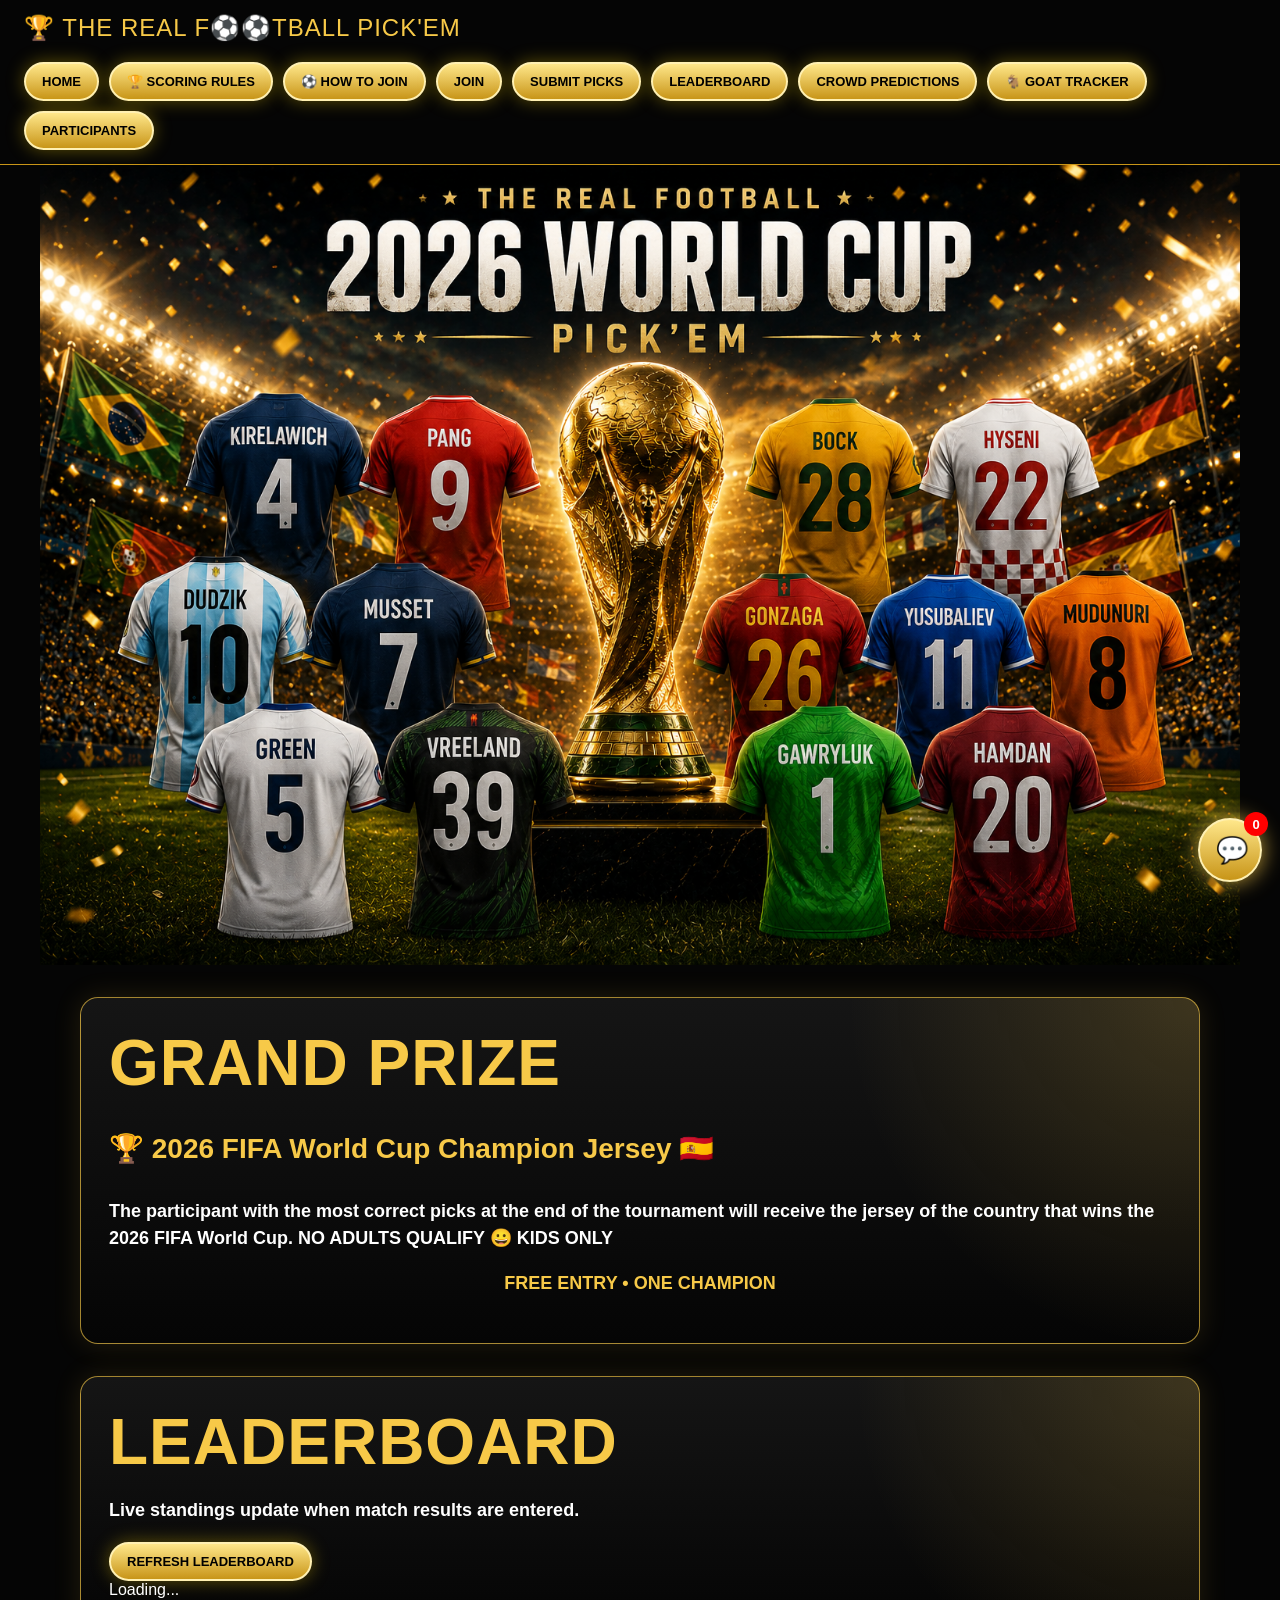
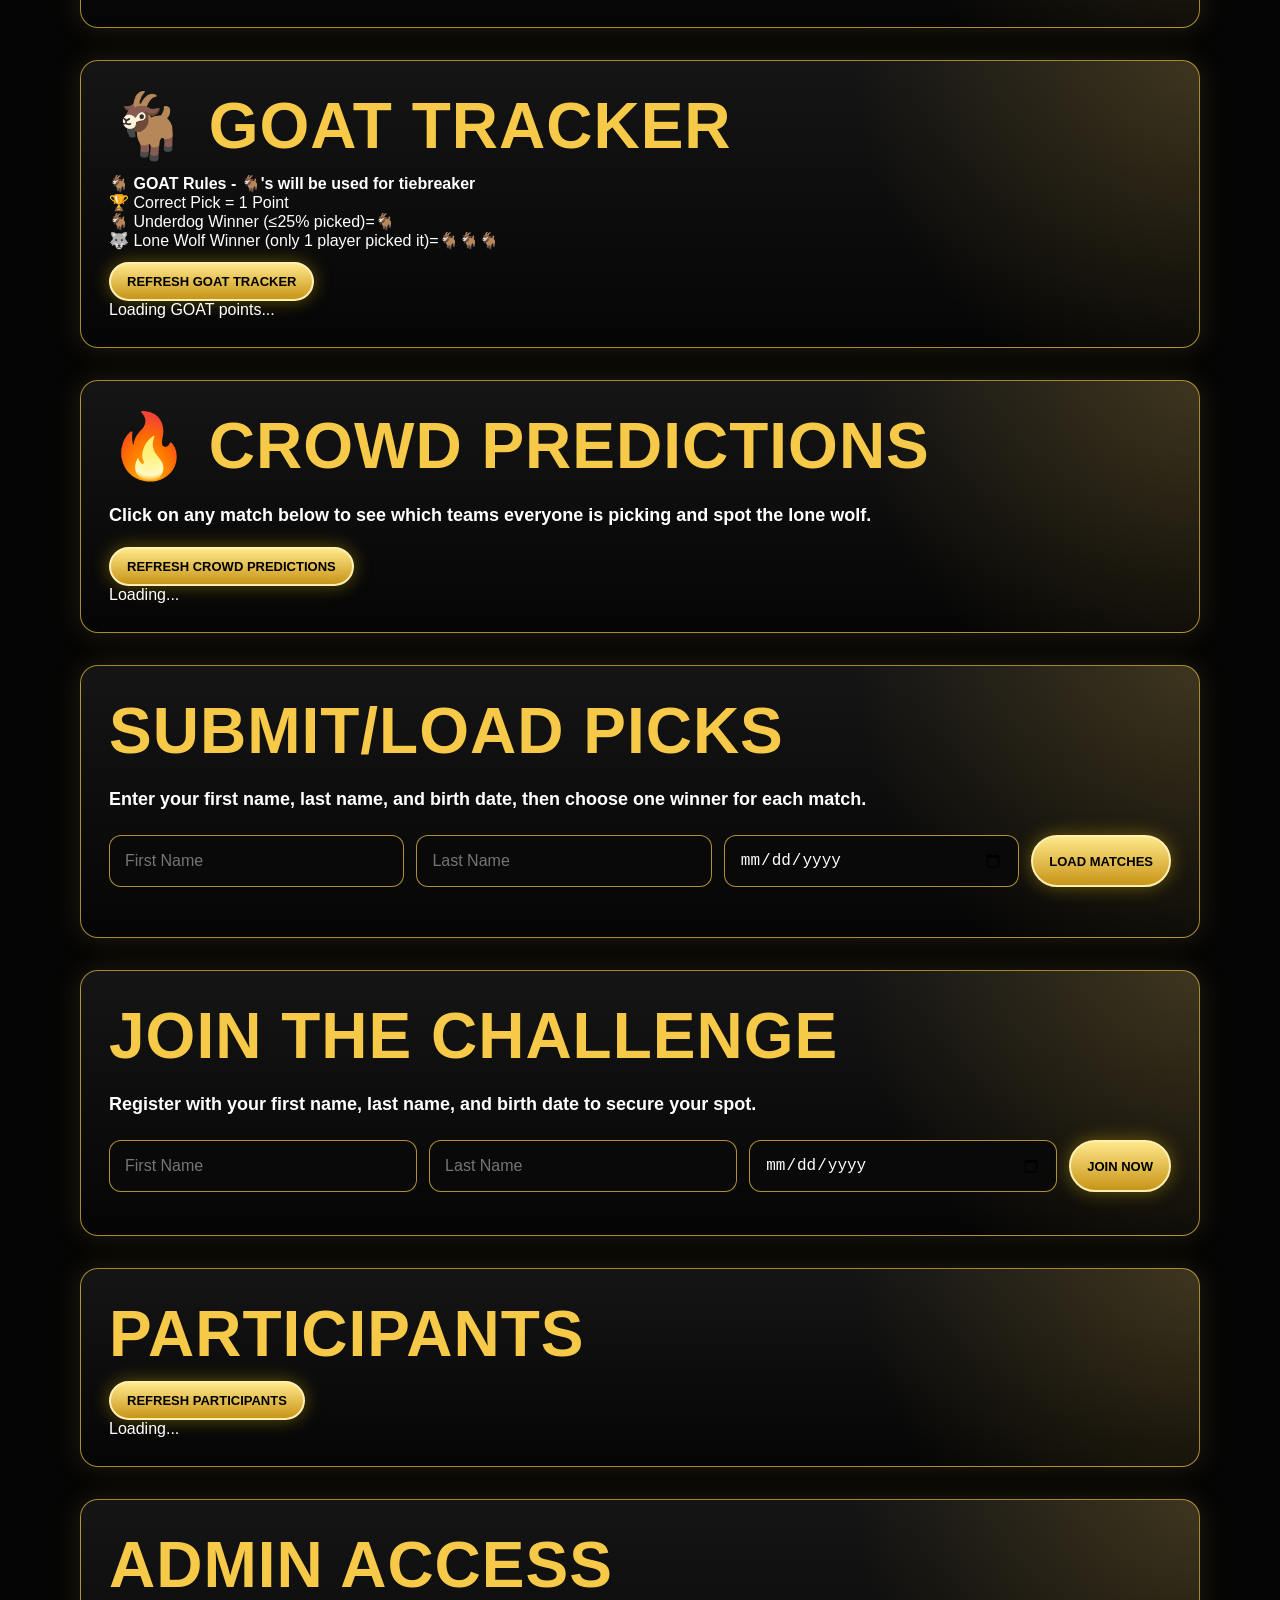
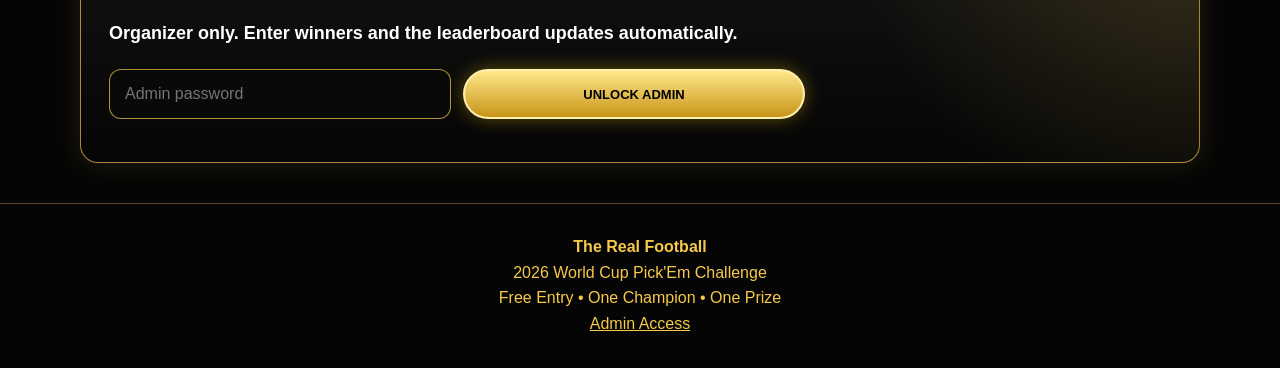
==== index.html @ 7704f869 "Update index.html" ====
<!DOCTYPE html>
<html lang="en">
<head>
  <meta charset="UTF-8" />
  <meta name="viewport" content="width=device-width, initial-scale=1.0" />
  <title>The Real Football | 2026 World Cup Pick'Em</title>
  <meta property="og:title" content="The Real Football | 2026 World Cup Pick'Em">
<meta property="og:description" content="Free to enter. Pick every match. Climb the leaderboard. Win a jersey of the World Cup champion.">
<meta property="og:image" content="https://therealfootball.live/social-preview.png">
<meta property="og:image:width" content="1200">
<meta property="og:image:height" content="630">
<meta property="og:url" content="https://therealfootball.live">
<meta property="og:type" content="website">
<meta name="twitter:card" content="summary_large_image">
  <meta name="twitter:image" content="https://therealfootball.live/social-preview.png">
<meta name="twitter:title" content="The Real Football | 2026 World Cup Pick'Em">
<meta name="twitter:description" content="Free to enter. Pick every match. Climb the leaderboard.">
  <link rel="stylesheet" href="style.css" />
</head>
<body>
  <nav class="top-nav">
    <div class="logo"> 🏆 THE REAL F⚽⚽TBALL PICK'EM</div>

    <button class="hamburger" id="hamburgerBtn" aria-label="Open menu" aria-expanded="false">
      <span></span><span></span><span></span>
    </button>

    <div class="nav-links" id="navLinks">
      <a href="#top">Home</a>
      <a href="rules.html" target="_blank">🏆 SCORING RULES</a>
      <a href="how-it-works.html" target="_blank">⚽ How to Join</a>
      <a href="#join">Join</a>
      <a href="#submit-picks">Submit Picks</a>
      <a href="#leaderboard">Leaderboard</a>
      <a href="#crowd-predictions">Crowd Predictions</a>
       <a href="#goat-tracker">🐐 GOAT Tracker</a>
      <a href="#participants">Participants</a>
     
      
    </div>
  </nav>

  <main>
    <section class="hero" id="top">
      <img src="hero.png" alt="The Real Football 2026 World Cup Pick'Em">
    </section>


    <section class="panel prize">
      <h1>Grand Prize</h1>
      <p class="prize-main">🏆  2026 FIFA World Cup Champion Jersey 🇪🇸</p>
      <p>The participant with the most correct picks at the end of the tournament will receive the jersey of the country that wins the 2026 FIFA World Cup. NO ADULTS QUALIFY 😀 KIDS ONLY</p>
      <p class="gold-line">FREE ENTRY • ONE CHAMPION</p>
    </section>

  <section class="panel" id="leaderboard">
      <h1>Leaderboard</h1>
      <p>Live standings update when match results are entered.</p>
      <button onclick="loadLeaderboard()">Refresh Leaderboard</button>
      <div id="leaderboardData"></div>
    </section>
<section class="panel" id="goat-tracker">
  <h1>🐐 GOAT Tracker</h1>
 <div style="margin-bottom:12px;">
  <strong>🐐 GOAT Rules - 🐐's will be used for tiebreaker</strong><br>
  🏆 Correct Pick = 1 Point<br>
  🐐 Underdog Winner (≤25% picked)=🐐<br>
  🐺 Lone Wolf Winner (only 1 player picked it)=🐐🐐🐐
</div>
  <button onclick="loadGoatTracker()">Refresh GOAT Tracker</button>
  <div id="goatTrackerData">GOAT points appear after match results are entered.</div>
</section>

<section class="panel" id="crowd-predictions">
  <h1>🔥 Crowd Predictions</h1>
  <p>Click on any match below to see which teams everyone is picking and spot the lone wolf.</p>
  <button onclick="loadCrowdPredictions()">Refresh Crowd Predictions</button>
  <div id="crowdPredictionsData"></div>
</section>

<section class="panel" id="submit-picks">
      <h1>Submit/Load Picks</h1>
      <p>Enter your first name, last name, and birth date, then choose one winner for each match.</p>
      <div class="lookup-grid">
        <input id="lookupFirstName" placeholder="First Name" required>
        <input id="lookupLastName" placeholder="Last Name" required>
        <input id="lookupBirthDate" type="date" required>
        <button onclick="loadPickForm()">Load Matches</button>
      </div>
      <div id="pickMessage"></div>
      <form id="pickForm"></form>
    </section>

    
    <section class="intro panel" id="join">
      <h1>Join The Challenge</h1>
      <p>Register with your first name, last name, and birth date to secure your spot.</p>
      <form id="joinForm">
        <input id="firstName" placeholder="First Name" required>
        <input id="lastName" placeholder="Last Name" required>
        <input id="birthDate" type="date" required>
        <button type="submit">Join Now</button>
      </form>
      <div id="formMessage"></div>
    </section>

    
  
<section class="panel" id="participants">
  <h1>Participants</h1>
  <button onclick="loadParticipants()">Refresh Participants</button>
  <div id="participantsData"></div>
</section>

    <section class="panel" id="admin">
      <h1>Admin Access</h1>
      <p>Organizer only. Enter winners and the leaderboard updates automatically.</p>
      <div class="lookup-grid">
        <input id="adminPassword" type="password" placeholder="Admin password">
        <button onclick="unlockAdmin()">Unlock Admin</button>
      </div>
      <div id="adminMessage"></div>
      <div id="adminArea" class="hidden">
        <button onclick="loadAdminResults()">Load Result Entry</button>
        <div id="adminResultsData"></div>
      </div>
    </section>

    <footer>
      <strong>The Real Football</strong><br>
      2026 World Cup Pick'Em Challenge<br>
      Free Entry • One Champion • One Prize<br>
      <a href="#admin">Admin Access</a>
    </footer>
  </main>

<script>
const hamburgerBtn = document.getElementById("hamburgerBtn");
const navLinks = document.getElementById("navLinks");

hamburgerBtn.addEventListener("click", () => {
  navLinks.classList.toggle("open");
  hamburgerBtn.classList.toggle("open");
  hamburgerBtn.setAttribute("aria-expanded", navLinks.classList.contains("open"));
});

document.querySelectorAll(".nav-links a").forEach(link => {
  link.addEventListener("click", () => {
    navLinks.classList.remove("open");
    hamburgerBtn.classList.remove("open");
    hamburgerBtn.setAttribute("aria-expanded", "false");
  });
});

const SUPABASE_URL = "https://tgnwncfrlloiqdwrscok.supabase.co";
const SUPABASE_KEY = "sb_publishable_iaJe2pMEkG4PvJKA1aoKtA_6DIq9zXy";
const ADMIN_PASSWORD = "ECNL2";
let currentParticipant = null;
let currentMatches = [];
let existingPickMap = {};

const flags = {
  "Mexico":"🇲🇽","South Africa":"🇿🇦","South Korea":"🇰🇷","Czechia":"🇨🇿","Canada":"🇨🇦",
  "Bosnia and Herzegovina":"🇧🇦","USA":"🇺🇸","Paraguay":"🇵🇾","Haiti":"🇭🇹","Scotland":"🏴󠁧󠁢󠁳󠁣󠁴󠁿",
  "Australia":"🇦🇺","Türkiye":"🇹🇷","Brazil":"🇧🇷","Morocco":"🇲🇦","Qatar":"🇶🇦","Switzerland":"🇨🇭",
  "Côte d'Ivoire":"🇨🇮","Ecuador":"🇪🇨","Germany":"🇩🇪","Curaçao":"🇨🇼","Netherlands":"🇳🇱",
  "Japan":"🇯🇵","Sweden":"🇸🇪","Tunisia":"🇹🇳","Saudi Arabia":"🇸🇦","Uruguay":"🇺🇾",
  "Spain":"🇪🇸","Cape Verde":"🇨🇻","Iran":"🇮🇷","New Zealand":"🇳🇿","Belgium":"🇧🇪","Egypt":"🇪🇬",
  "France":"🇫🇷","Senegal":"🇸🇳","Iraq":"🇮🇶","Norway":"🇳🇴","Argentina":"🇦🇷","Algeria":"🇩🇿",
  "Austria":"🇦🇹","Jordan":"🇯🇴","Ghana":"🇬🇭","Panama":"🇵🇦","England":"🏴󠁧󠁢󠁥󠁮󠁧󠁿","Croatia":"🇭🇷",
  "Portugal":"🇵🇹","Congo DR":"🇨🇩","Uzbekistan":"🇺🇿","Colombia":"🇨🇴","Draw":"🤝"
};

function normalizeName(str) {
  return String(str || "").trim();
}

function escapeHtml(str) {
  return String(str || "").replace(/[&<>"']/g, s => ({
    "&":"&amp;","<":"&lt;",">":"&gt;","\"":"&quot;","'":"&#039;"
  }[s]));
}

function teamLabel(team) {
  return escapeHtml(team);
}

async function supabaseFetch(path, options = {}) {
  return fetch(`${SUPABASE_URL}/rest/v1/${path}`, {
    ...options,
    headers: {
      "apikey": SUPABASE_KEY,
      "Authorization": `Bearer ${SUPABASE_KEY}`,
      "Content-Type": "application/json",
      "Prefer": "return=representation",
      ...(options.headers || {})
    }
  });
}

function isLocked(match) {
  if (match.locked) return true;
  if (!match.kickoff_time) return false;
  return new Date(match.kickoff_time) <= new Date();
}

function displayName(player) {
  return `${player.first_name || ""} ${player.last_name || ""}`.trim() || player.name || "Player";
}

document.getElementById("joinForm").addEventListener("submit", async function(e) {
  e.preventDefault();
  const message = document.getElementById("formMessage");
  message.textContent = "Submitting...";
  message.className = "";

  const firstName = normalizeName(document.getElementById("firstName").value);
  const lastName = normalizeName(document.getElementById("lastName").value);
  const birthDate = document.getElementById("birthDate").value;
const existingRes = await supabaseFetch(
  "participants?select=first_name,last_name,name"
);

const existing = await existingRes.json();

const duplicate = Array.isArray(existing) && existing.some(p => {
  const existingFirst = normalizeName(p.first_name || "");
  const existingLast = normalizeName(p.last_name || "");
  const existingFull = normalizeName(p.name || "");
  const newFull = normalizeName(`${firstName} ${lastName}`);

  return (
    existingFirst === firstName && existingLast === lastName
  ) || existingFull === newFull;
});

if (duplicate) {
  message.textContent = "⚠️ This participant is already registered. Use Submit Picks to load your matches.";
  message.className = "error";
  return;
}
  const payload = {
    first_name: firstName,
    last_name: lastName,
    birth_date: birthDate,
    name: `${firstName} ${lastName}`.trim()
  };

  try {
    const res = await supabaseFetch("participants", {
      method: "POST",
      body: JSON.stringify(payload)
    });
    if (!res.ok) throw new Error(await res.text());

    message.textContent = "🏆 Registered! Now go to Submit Picks.";
    message.className = "success";
    document.getElementById("lookupFirstName").value = firstName;
    document.getElementById("lookupLastName").value = lastName;
    document.getElementById("lookupBirthDate").value = birthDate;
    e.target.reset();
    loadParticipants();
    loadLeaderboard();
  } catch (err) {
    message.textContent = "⚠️ Registration failed. This player may already be registered.";
    message.className = "error";
    console.error(err);
  }
});

async function loadPickForm() {
  const msg = document.getElementById("pickMessage");
  const form = document.getElementById("pickForm");
  form.innerHTML = "";
  msg.textContent = "Loading matches...";
  msg.className = "";

  const firstName = normalizeName(document.getElementById("lookupFirstName").value);
  const lastName = normalizeName(document.getElementById("lookupLastName").value);
  const birthDate = document.getElementById("lookupBirthDate").value;

  if (!firstName || !lastName || !birthDate) {
    msg.textContent = "Enter first name, last name, and birth date first.";
    msg.className = "error";
    return;
  }

  const lookup = `participants?select=id,first_name,last_name,birth_date,name&first_name=ilike.${encodeURIComponent(firstName)}&last_name=ilike.${encodeURIComponent(lastName)}&birth_date=eq.${encodeURIComponent(birthDate)}`;
  const pRes = await supabaseFetch(lookup);
  const participants = await pRes.json();

  if (!Array.isArray(participants) || participants.length === 0) {
    msg.textContent = "No player found. Please register first.";
    msg.className = "error";
    return;
  }

  currentParticipant = participants[0];

  const mRes = await supabaseFetch("matches?select=*&match_number=gte.73&match_number=lte.88&order=match_number.asc");
  currentMatches = await mRes.json();

  const existingRes = await supabaseFetch(`picks?select=match_id,selected_team&participant_id=eq.${currentParticipant.id}`);
  const existing = await existingRes.json();
  existingPickMap = {};
  if (Array.isArray(existing)) existing.forEach(p => existingPickMap[p.match_id] = p.selected_team);

  msg.textContent = `Welcome, ${displayName(currentParticipant)}. Make or update your picks below.`;
  msg.className = "success";

  form.innerHTML = currentMatches.map(match => {
    const locked = isLocked(match);
    const saved = existingPickMap[match.id] || "";
    const kickoff = match.kickoff_time ? new Date(match.kickoff_time).toLocaleString() : "";

    function choice(team) {
      const checked = saved === team ? "checked" : "";
      const disabled = locked ? "disabled" : "";
      return `<label class="choice"><input type="radio" name="${match.id}" value="${escapeHtml(team)}" ${checked} ${disabled}><span>${teamLabel(team)}</span></label>`;
    }

    return `<div class="match-card ${locked ? "match-locked" : ""}">
      <div class="match-title">Match ${match.match_number} • ${escapeHtml(match.group_name || match.round)} <span class="${locked ? "locked" : "open"}">${locked ? "🔒 Locked" : "Open"}</span></div>
      <div class="kickoff">${kickoff}</div>
      <div class="teams">${teamLabel(match.team_a)} <b>vs</b> ${teamLabel(match.team_b)}</div>
      <div class="choices">${choice(match.team_a)}${match.allow_draw ? choice("Draw") : ""}${choice(match.team_b)}</div>
    </div>`;
  }).join("") + `<button type="submit" class="submit-picks-btn">Save My Picks</button>`;
}

document.getElementById("pickForm").addEventListener("submit", async function(e) {
  e.preventDefault();
  const msg = document.getElementById("pickMessage");
  if (!currentParticipant) return;

  const picks = [];
  for (const match of currentMatches) {
    if (isLocked(match)) continue;
    const selected = document.querySelector(`input[name="${match.id}"]:checked`);
    if (selected) picks.push({participant_id: currentParticipant.id, match_id: match.id, selected_team: selected.value});
  }

  if (picks.length === 0) {
    msg.textContent = "Choose at least one open match before saving.";
    msg.className = "error";
    return;
  }

  const res = await fetch(`${SUPABASE_URL}/rest/v1/picks?on_conflict=participant_id,match_id`, {
    method: "POST",
    headers: {
      "apikey": SUPABASE_KEY,
      "Authorization": `Bearer ${SUPABASE_KEY}`,
      "Content-Type": "application/json",
      "Prefer": "resolution=merge-duplicates,return=representation"
    },
    body: JSON.stringify(picks)
  });

  if (!res.ok) {
    msg.textContent = "⚠️ Picks could not be saved.";
    msg.className = "error";
    return;
  }

  msg.textContent = `✅ Saved ${picks.length} pick(s)!`;
  msg.className = "success";
  loadPublicPicks();
});
async function loadChat() {
  const el = document.getElementById("chatMessages");
if (!el) return;
  const res = await supabaseFetch(
    "chat_messages?select=*&order=created_at.desc&limit=50"
  );

  const data = await res.json();
const badge = document.getElementById("chatBadge");
if (badge) badge.textContent = data.length;
  el.innerHTML = data.reverse().map(msg => `
    <div style="padding:8px;border-bottom:1px solid #333;">
      <strong>${escapeHtml(msg.player_name)}</strong><br>
      ${escapeHtml(msg.message)}
    </div>
  `).join("");
}

async function sendChat() {
  const nameInput = document.getElementById("chatName");
  const messageInput = document.getElementById("chatMessage");

  const name = nameInput.value.trim();
  const message = messageInput.value.trim();

  if (!name || !message) {
    alert("Enter your name and message first.");
    return;
  }

  const res = await supabaseFetch("chat_messages", {
    method: "POST",
    body: JSON.stringify({
      player_name: name,
      message: message
    })
  });

  console.log("Chat response:", res);

  if (!res.ok) {
    const errorText = await res.text();
    alert("Chat message could not be sent.");
    console.error("Chat send error:", errorText);
    return;
  }

  messageInput.value = "";
  await loadChat();
}

async function loadParticipants() {
  const el = document.getElementById("participantsData");
  el.innerHTML = "Loading...";
  const res = await supabaseFetch("participants?select=id,first_name,last_name,birth_date,name,created_at&order=created_at.desc");
  const data = await res.json();
  if (!Array.isArray(data) || data.length === 0) {
    el.innerHTML = "<p>No participants yet.</p>";
    return;
  }
  el.innerHTML = `<table><tr><th>Name</th><th>Registered</th></tr>` +
    data.map(p => `<tr><td>${escapeHtml(displayName(p))}</td><td>${new Date(p.created_at).toLocaleDateString()}</td></tr>`).join("") +
    `</table>`;
}

async function loadLeaderboard() {
  const el = document.getElementById("leaderboardData");
  el.innerHTML = "Loading...";

  const [leaderRes, picksRes, resultsRes] = await Promise.all([
    supabaseFetch("leaderboard?select=*&order=correct_picks.desc"),
    supabaseFetch("public_picks?select=*"),
    supabaseFetch("results?select=match_id,winning_team")
  ]);

  const data = await leaderRes.json();
  const picks = await picksRes.json();
  const results = await resultsRes.json();

  const goatPoints = {};

  if (Array.isArray(picks) && Array.isArray(results)) {
    results.forEach(result => {
      const matchPicks = picks.filter(p => p.match_id === result.match_id);
      const winners = matchPicks.filter(p => p.selected_team === result.winning_team);

      if (matchPicks.length === 0) return;

      const percent = winners.length / matchPicks.length;

      if (percent <= 0.25) {
        winners.forEach(p => {
          goatPoints[p.player_name] =
            (goatPoints[p.player_name] || 0) + 1;

          if (winners.length === 1) {
            goatPoints[p.player_name] += 2;
          }
        });
      }
    });
  }
const manualRes = await supabaseFetch("manual_goat_points?select=player_name,points");
const manualPoints = await manualRes.json();

if (Array.isArray(manualPoints)) {
  manualPoints.forEach(row => {
    goatPoints[row.player_name] =
      (goatPoints[row.player_name] || 0) + Number(row.points || 0);
  });
}
  if (!Array.isArray(data) || data.length === 0) {
    el.innerHTML = "<p>No scores yet.</p>";
    return;
  }

  el.innerHTML =
    `<table>
      <tr>
        <th>Rank</th>
        <th>Name</th>
        <th>Points</th>
        <th>GOAT</th>
      </tr>` +
    data.map((p, i) => {
      const goats = goatPoints[p.name] || 0;
      return `
        <tr>
          <td>${i === 0 ? "🏆" : i + 1}</td>
          <td>${escapeHtml(p.name)}</td>
          <td>${p.correct_picks}</td>
         <td>${goats > 0 ? `🐐 ${goats}` : "-"}</td>
        </tr>
      `;
    }).join("") +
    `</table>`;
}

async function loadPublicPicks() {
  const el = document.getElementById("publicPicksData");
  el.innerHTML = "Loading...";
 const res = await supabaseFetch("public_picks?select=*&order=match_number.asc");
  const data = await res.json();

  if (!Array.isArray(data) || data.length === 0) {
    el.innerHTML = "<p>No picks submitted yet.</p>";
    return;
  }

  el.innerHTML = `<table><tr><th>Player</th><th>Match</th><th>Pick</th></tr>` +
    data.map(p => {
      const matchLabel = `M${p.match_number}: ${teamLabel(p.team_a)} vs ${teamLabel(p.team_b)}`;
      return `<tr><td>${escapeHtml(p.player_name)}</td><td>${matchLabel}</td><td>${teamLabel(p.selected_team)}</td></tr>`;
    }).join("") +
    `</table>`;
  }
  async function loadGoatTracker() {
  const el = document.getElementById("goatTrackerData");
  el.innerHTML = "Loading GOAT points...";

  const [picksRes, resultsRes] = await Promise.all([
    supabaseFetch("public_picks?select=*"),
    supabaseFetch("results?select=match_id,winning_team")
  ]);

  const picks = await picksRes.json();
  const results = await resultsRes.json();

  if (!Array.isArray(picks) || !Array.isArray(results)) {
    el.innerHTML = "<p>No GOAT points yet.</p>";
    return;
  }

  const goatPoints = {};

  results.forEach(result => {
    const matchPicks = picks.filter(p => p.match_id === result.match_id);
    const winners = matchPicks.filter(p => p.selected_team === result.winning_team);

    if (matchPicks.length === 0) return;

    const percent = winners.length / matchPicks.length;

    if (percent <= 0.25) {
  winners.forEach(p => {
    goatPoints[p.player_name] =
      (goatPoints[p.player_name] || 0) + 1;

    if (winners.length === 1) {
      goatPoints[p.player_name] += 2;
    }
  });
}
  });
const manualRes = await supabaseFetch("manual_goat_points?select=player_name,points");
const manualPoints = await manualRes.json();

if (Array.isArray(manualPoints)) {
  manualPoints.forEach(row => {
    goatPoints[row.player_name] =
      (goatPoints[row.player_name] || 0) + Number(row.points || 0);
  });
}
  const leaders = Object.entries(goatPoints)
    .sort((a,b) => b[1] - a[1]);

  if (leaders.length === 0) {
    el.innerHTML = "<p>No GOAT points awarded yet.</p>";
    return;
  }

  el.innerHTML =
  `
  <div class="match-card">
    ${leaders.map(([name, pts], i) => {
      const rank =
        i === 0 ? "🥇" :
        i === 1 ? "🥈" :
        i === 2 ? "🥉" :
        `${i + 1}.`;

      return `
        <p style="font-size:1.2rem; margin:12px 0;">
          <strong>${rank} ${escapeHtml(name)}</strong>
          ${"🐐".repeat(pts)}
        </p>
      `;
    }).join("")}
  </div>
  `;
}
async function loadCrowdPredictions() {
  const el = document.getElementById("crowdPredictionsData");
  el.innerHTML = "Loading...";

  const res = await supabaseFetch("public_picks?select=*&match_number=gte.73&match_number=lte.88&order=match_number.asc");
  const data = await res.json();

  if (!Array.isArray(data) || data.length === 0) {
    el.innerHTML = "<p>No picks submitted yet.</p>";
    return;
  }

  const matches = {};

  data.forEach(p => {
    const key = p.match_id;
    if (!matches[key]) {
      matches[key] = {
        match_number: p.match_number,
        team_a: p.team_a,
        team_b: p.team_b,
        picks: {}
      };
    }

    matches[key].picks[p.selected_team] = matches[key].picks[p.selected_team] || [];
    matches[key].picks[p.selected_team].push(p.player_name);
  });

  el.innerHTML = Object.values(matches)
    .sort((a, b) => a.match_number - b.match_number)
    .map(match => {
      const total = Object.values(match.picks).reduce((sum, players) => sum + players.length, 0);

      const picksHtml = Object.entries(match.picks)
        .map(([team, players]) => {
          const percent = Math.round((players.length / total) * 100);
          const loneWolf = players.length === 1 ? ` 🐺 Lone Wolf: ${escapeHtml(players[0])}` : "";

          return `<p><strong>${teamLabel(team)}</strong>: ${percent}% (${players.length} pick${players.length === 1 ? "" : "s"})${loneWolf}</p>`;
        })
        .join("");

      const favorite = Object.entries(match.picks)
  .sort((a, b) => b[1].length - a[1].length)[0];

const favoriteTeam = favorite ? favorite[0] : "-";
const favoritePercent = favorite ? Math.round((favorite[1].length / total) * 100) : 0;
const hasLoneWolf = Object.values(match.picks)
  .some(players => players.length === 1);

return `
  <details class="match-card">
    <summary>
      M${match.match_number}: ${teamLabel(match.team_a)} vs ${teamLabel(match.team_b)}
     — 🔥 ${teamLabel(favoriteTeam)} ${favoritePercent}% ${hasLoneWolf ? "🐺" : ""}
    </summary>
    ${picksHtml}
  </details>
      `;
    })
    .join("");
}
function unlockAdmin() {
  const msg = document.getElementById("adminMessage");
  if (document.getElementById("adminPassword").value === ADMIN_PASSWORD) {
    document.getElementById("adminArea").classList.remove("hidden");
    msg.textContent = "✅ Admin unlocked.";
    msg.className = "success";
    loadAdminResults();
  } else {
    msg.textContent = "Wrong password.";
    msg.className = "error";
  }
}

async function loadAdminResults() {
  const el = document.getElementById("adminResultsData");
  el.innerHTML = "Loading result entry...";
  const [matchRes, resultRes] = await Promise.all([
    supabaseFetch("matches?select=*&order=match_number.asc"),
    supabaseFetch("results?select=match_id,winning_team")
  ]);
  const matches = await matchRes.json();
  const results = await resultRes.json();
  const resultMap = {};
  if (Array.isArray(results)) results.forEach(r => resultMap[r.match_id] = r.winning_team);

  el.innerHTML = matches.map(match => {
    const current = resultMap[match.id] || "";
    const options = [match.team_a, match.allow_draw ? "Draw" : null, match.team_b].filter(Boolean);
    return `<div class="admin-match">
      <strong>M${match.match_number}:</strong> ${teamLabel(match.team_a)} vs ${teamLabel(match.team_b)}
      <select id="result-${match.id}">
        <option value="">No result yet</option>
        ${options.map(o => `<option value="${escapeHtml(o)}" ${current === o ? "selected" : ""}>${flags[o] || "⚽"} ${escapeHtml(o)}</option>`).join("")}
      </select>
      <button onclick="saveResult('${match.id}')">Save Result</button>
    </div>`;
  }).join("");
}

async function saveResult(matchId) {
  const msg = document.getElementById("adminMessage");
  const value = document.getElementById(`result-${matchId}`).value;
  if (!value) return;
  const payload = { match_id: matchId, winning_team: value };
  const res = await fetch(`${SUPABASE_URL}/rest/v1/results?on_conflict=match_id`, {
    method: "POST",
    headers: {
      "apikey": SUPABASE_KEY,
      "Authorization": `Bearer ${SUPABASE_KEY}`,
      "Content-Type": "application/json",
      "Prefer": "resolution=merge-duplicates,return=representation"
    },
    body: JSON.stringify(payload)
  });
  if (!res.ok) {
    msg.textContent = "⚠️ Could not save result.";
    msg.className = "error";
    return;
  }
  msg.textContent = `✅ Result saved for ${matchId}.`;
  msg.className = "success";
  loadLeaderboard();
}
function toggleChat() {
  document.getElementById("chatPopup").classList.toggle("hidden");
  document.getElementById("chatBadge").textContent = "0";
}
loadParticipants();
loadLeaderboard();
loadCrowdPredictions();
loadGoatTracker();
loadChat();

setInterval(loadChat, 5000);
</script>
 <button id="chatToggle" onclick="toggleChat()">
  💬 <span id="chatBadge">0</span>
</button>

<div id="chatPopup" class="hidden">
  <div id="chatHeader">
    <strong>💬 Team Chat</strong>
    <button onclick="toggleChat()">✕</button>
  </div>

  <div id="chatMessages"></div>

  <div id="chatInputRow">
    <input id="chatName" placeholder="Your name">
   <textarea id="chatMessage" placeholder="Type message..." rows="3"></textarea>
    <button onclick="sendChat()">Send</button>
  </div>
</div>
</body>
</html>
---- style.css ----
*{box-sizing:border-box}
html,body{margin:0;background:#050505;color:#fff;font-family:Arial,sans-serif;scroll-behavior:smooth}
.top-nav{position:sticky;top:0;z-index:999;background:#050505;border-bottom:1px solid #c89518;display:flex;align-items:center;justify-content:space-between;gap:20px;padding:14px 24px;flex-wrap:wrap}
.logo{font-family:Impact,Haettenschweiler,'Arial Narrow Bold',sans-serif;color:#f7c948;font-size:24px;letter-spacing:1px}
.nav-links{display:flex;gap:10px;flex-wrap:wrap}
.hamburger{display:none;width:46px;height:42px;padding:8px;border-radius:10px;background:linear-gradient(180deg,#ffe78a,#c89518);border:2px solid #fff0b2;box-shadow:0 0 18px rgba(255,215,0,.35);cursor:pointer}
.hamburger span{display:block;height:3px;background:#000;margin:5px 0;border-radius:3px;transition:.2s}
.hamburger.open span:nth-child(1){transform:translateY(8px) rotate(45deg)}
.hamburger.open span:nth-child(2){opacity:0}
.hamburger.open span:nth-child(3){transform:translateY(-8px) rotate(-45deg)}
.nav-links a,button,.submit-picks-btn{background:linear-gradient(180deg,#ffe78a,#c89518);color:#000;text-decoration:none;padding:10px 16px;border-radius:999px;font-weight:900;border:2px solid #fff0b2;text-transform:uppercase;box-shadow:0 0 18px rgba(255,215,0,.35);cursor:pointer;font-size:13px}
.hero{max-width:1200px;margin:0 auto;background:#000}
.hero img{display:block;width:100%;height:auto}
.panel{max-width:1120px;margin:32px auto;padding:28px;background:radial-gradient(circle at top right,rgba(247,201,72,.18),transparent 30%),linear-gradient(180deg,#151515,#050505);border:1px solid rgba(247,201,72,.65);border-radius:18px;box-shadow:0 0 28px rgba(247,201,72,.13)}
.panel h1{margin:0 0 10px;color:#f7c948;font-family:Impact,Haettenschweiler,'Arial Narrow Bold',sans-serif;text-transform:uppercase;font-size:clamp(36px,5vw,64px);letter-spacing:1px}
.panel p,.panel li{font-size:18px;font-weight:700;line-height:1.5}
.prize-main{font-size:28px!important;color:#f7c948}
.gold-line{color:#f7c948;font-weight:900;text-align:center}
.steps{display:grid;grid-template-columns:repeat(5,1fr);gap:14px;margin-top:24px}
.step{background:#080808;border:1px solid rgba(247,201,72,.45);border-radius:16px;padding:18px;text-align:center}
.step span{display:inline-grid;place-items:center;width:42px;height:42px;border-radius:50%;background:#f7c948;color:#000;font-weight:900;font-size:20px}
.step h3{color:#fff;text-transform:uppercase;margin:12px 0 8px}
.step p{font-size:14px;margin:0;color:#ddd}
form,.lookup-grid{display:grid;grid-template-columns:1fr 1fr 1fr auto;gap:12px;margin-top:22px}
input,select{padding:15px;border-radius:12px;border:1px solid rgba(247,201,72,.7);background:#090909;color:#fff;font-size:16px}
#formMessage,#pickMessage,#adminMessage{margin-top:15px;font-weight:900;font-size:18px}.success{color:#83ff8d}.error{color:#ff7676}.hidden{display:none}
.match-card{margin:16px 0;padding:18px;background:#080808;border:1px solid rgba(247,201,72,.45);border-radius:16px}.match-locked{opacity:.65}
.match-title{color:#f7c948;font-weight:900;text-transform:uppercase;margin-bottom:8px;display:flex;justify-content:space-between;gap:12px;flex-wrap:wrap}.locked{color:#ff7676}.open{color:#83ff8d}
.kickoff{color:#ddd;font-size:13px;margin-bottom:8px;font-weight:700}.teams{font-size:22px;font-weight:900;margin-bottom:12px}.teams b{color:#f7c948}
.choices{display:grid;grid-template-columns:repeat(3,1fr);gap:10px}.choice input{display:none}.choice span{display:block;padding:14px;border:2px solid rgba(247,201,72,.55);border-radius:12px;text-align:center;font-weight:900;cursor:pointer;background:#111}
.choice input:checked+span{background:linear-gradient(180deg,#ffe78a,#c89518);color:#000;box-shadow:0 0 18px rgba(255,215,0,.5)}.choice input:disabled+span{cursor:not-allowed;opacity:.55}
.submit-picks-btn{margin-top:18px;width:100%;font-size:18px;padding:15px}
table{width:100%;border-collapse:collapse;margin-top:18px;background:#080808;border-radius:12px;overflow:hidden}th,td{text-align:left;padding:14px;border-bottom:1px solid rgba(247,201,72,.25)}th{color:#f7c948;text-transform:uppercase}
.admin-match{display:grid;grid-template-columns:1fr 220px auto;gap:10px;align-items:center;padding:12px;margin:10px 0;background:#080808;border:1px solid rgba(247,201,72,.35);border-radius:12px}
footer{text-align:center;color:#f7c948;border-top:1px solid rgba(247,201,72,.35);padding:30px;margin-top:40px;line-height:1.6}
footer a{color:#f7c948}
@media(max-width:900px){
  .top-nav{justify-content:space-between;flex-wrap:nowrap;padding:12px 16px}
  .logo{font-size:20px}
  .hamburger{display:block;flex:0 0 auto}
  .nav-links{display:none;position:absolute;top:67px;left:0;right:0;background:#050505;border-bottom:1px solid #c89518;padding:14px;box-shadow:0 12px 25px rgba(0,0,0,.75)}
  .nav-links.open{display:grid;grid-template-columns:1fr;gap:10px}
  .nav-links a{text-align:center;width:100%;padding:14px}
  form,.lookup-grid,.admin-match{grid-template-columns:1fr}
  .choices{grid-template-columns:1fr}
  .steps{grid-template-columns:1fr}
  .panel{margin:18px 12px;padding:22px}
  .hero{max-width:100%}
}
.hidden{display:none}

#chatToggle{
  position:fixed;
  bottom:18px;
  right:18px;
  width:64px;
  height:64px;
  border-radius:50%;
  font-size:26px;
  z-index:9999;
  box-shadow:0 0 22px rgba(247,201,72,.8);
}

#chatBadge{
  position:absolute;
  top:-8px;
  right:-8px;
  background:red;
  color:white;
  border-radius:50%;
  min-width:24px;
  height:24px;
  font-size:13px;
  display:flex;
  align-items:center;
  justify-content:center;
}

#chatPopup{
  position:fixed;
  right:18px;
  bottom:20px;
  width:420px;
  max-width:calc(100vw - 36px);
  height:520px;
  background:#fff;
  color:#111;
  border:2px solid #f7c948;
  border-radius:18px;
  z-index:9999;
  display:flex;
  flex-direction:column;
  overflow:hidden;
  box-shadow:0 0 30px rgba(247,201,72,.7);
}

#chatPopup.hidden{display:none}

#chatHeader{
  background:#f7c948;
  color:#111;
  padding:14px;
  display:flex;
  justify-content:space-between;
  align-items:center;
  font-weight:800;
  border-bottom:1px solid #d4a900;
}

#chatMessages{
  flex:1;
  overflow-y:auto;
  padding:14px;
  background:#fff;
  color:#111;
}

#chatInputRow{
  display:grid;
  grid-template-columns:1fr 2.4fr auto;
  gap:8px;
  padding:12px;
  background:#fff;
  border-top:1px solid #ddd;
}

#chatInputRow input,
#chatInputRow textarea{
  width:100%;
  min-width:0;
  padding:14px;
  font-size:16px;
  border-radius:10px;
  border:1px solid #ccc;
  color:#111;
  background:#fff;
}

#chatInputRow textarea{
  min-height:75px;
  resize:none;
}

#chatInputRow button{
  padding:12px 18px;
  font-weight:800;
}

@media(max-width:600px){
  #chatPopup{
    top:70px;
    left:10px;
    right:10px;
    bottom:10px;
    width:auto;
    height:auto;
    max-width:none;
    border-radius:18px;
  }

  #chatMessages{
    padding:12px;
  }

  #chatInputRow{
    grid-template-columns:1fr;
    gap:8px;
    padding:10px;
  }

  #chatInputRow input,
  #chatInputRow textarea{
    font-size:16px;
    padding:14px;
  }

  #chatInputRow button{
    width:100%;
    padding:14px;
  }

  #chatToggle{
    width:60px;
    height:60px;
    font-size:24px;
    bottom:15px;
    right:15px;
  }
}
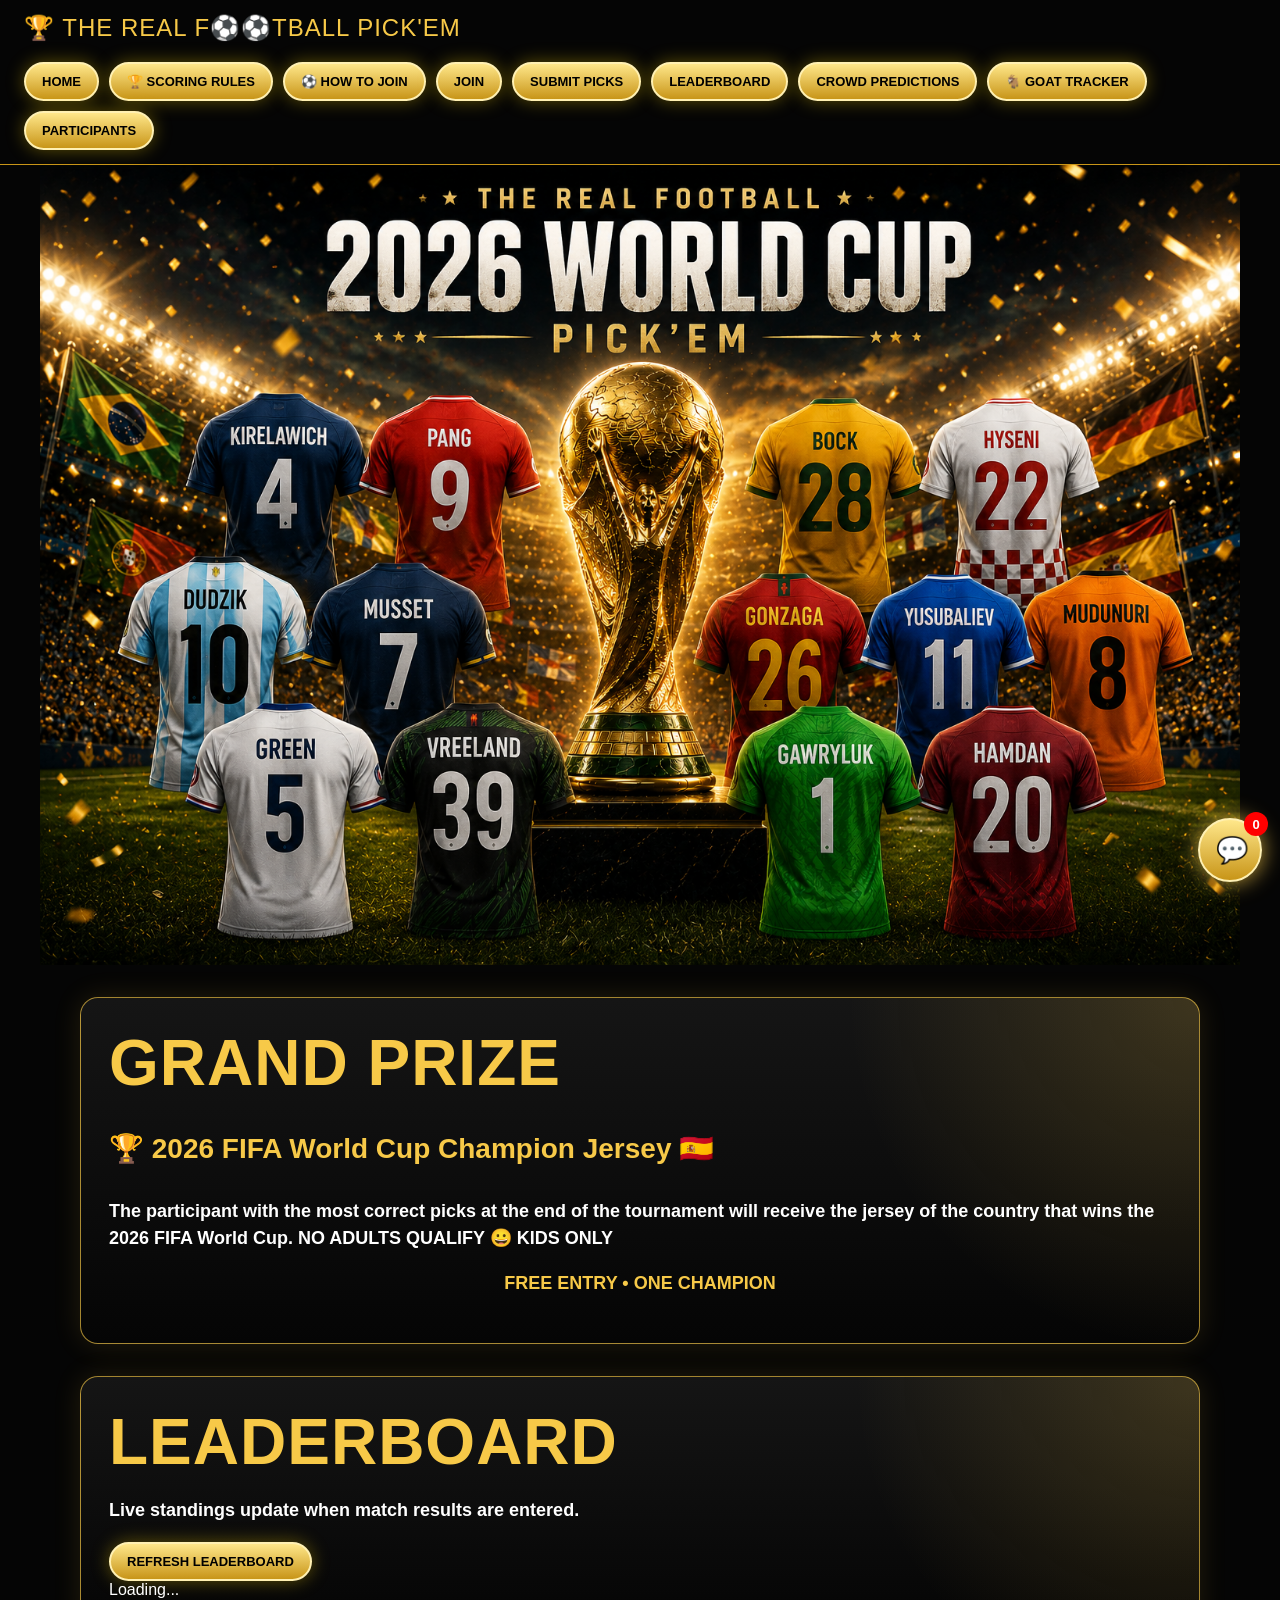
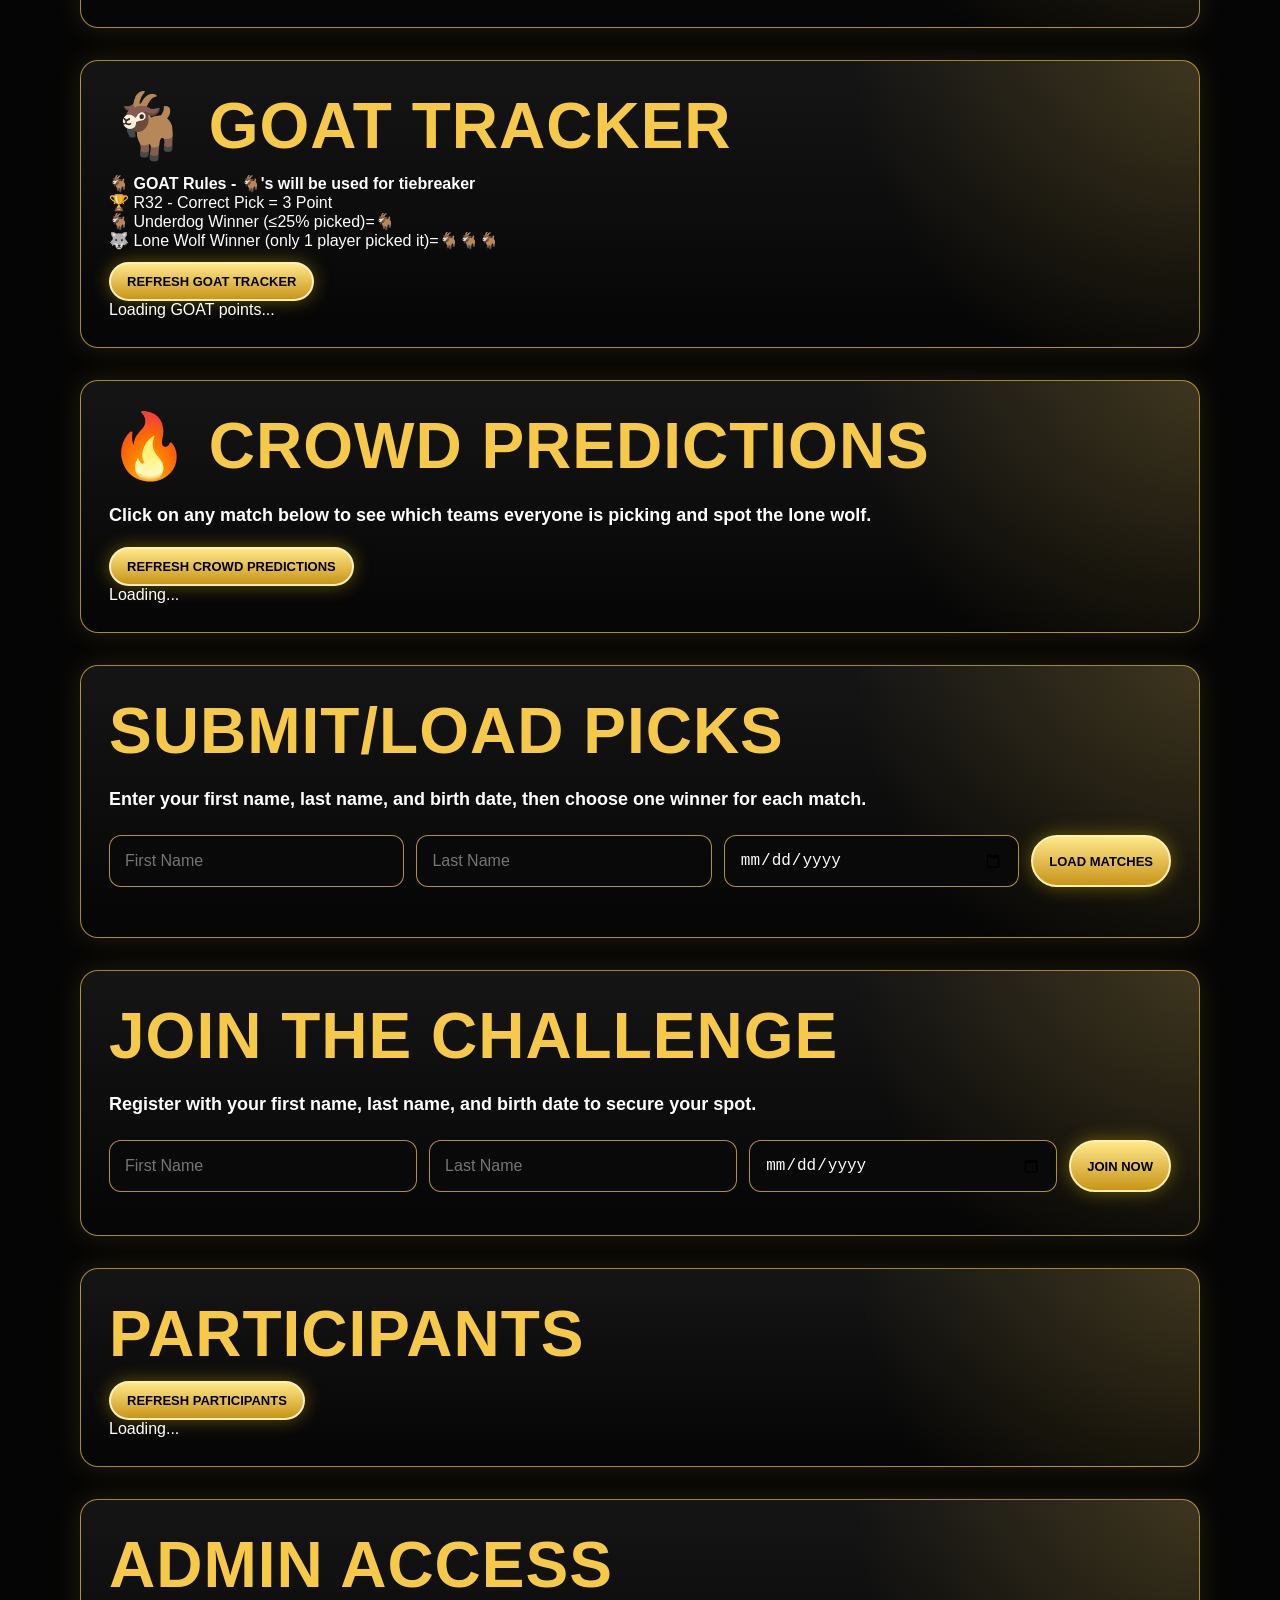
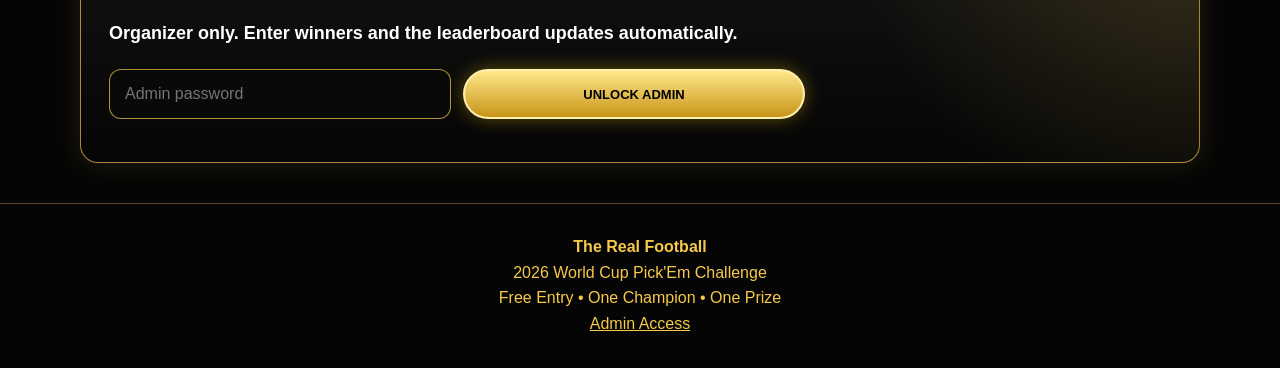
==== commit c63d609c: "Update index.html" ====
--- a/index.html
+++ b/index.html
@@ -63,7 +63,7 @@
   <h1>🐐 GOAT Tracker</h1>
  <div style="margin-bottom:12px;">
   <strong>🐐 GOAT Rules - 🐐's will be used for tiebreaker</strong><br>
-  🏆 Correct Pick = 1 Point<br>
+  🏆 R32 - Correct Pick = 3 Point<br>
   🐐 Underdog Winner (≤25% picked)=🐐<br>
   🐺 Lone Wolf Winner (only 1 player picked it)=🐐🐐🐐
 </div>
@@ -703,8 +703,32 @@
 async function saveResult(matchId) {
   const msg = document.getElementById("adminMessage");
   const value = document.getElementById(`result-${matchId}`).value;
-  if (!value) return;
+
+  if (!value) {
+    const clearRes = await fetch(`${SUPABASE_URL}/rest/v1/results?match_id=eq.${matchId}`, {
+      method: "DELETE",
+      headers: {
+        "apikey": SUPABASE_KEY,
+        "Authorization": `Bearer ${SUPABASE_KEY}`,
+        "Content-Type": "application/json"
+      }
+    });
+
+    if (!clearRes.ok) {
+      msg.textContent = "⚠️ Could not clear result.";
+      msg.className = "error";
+      return;
+    }
+
+    msg.textContent = `✅ Result cleared for ${matchId}.`;
+    msg.className = "success";
+    loadLeaderboard();
+    loadGoatTracker();
+    return;
+  }
+
   const payload = { match_id: matchId, winning_team: value };
+
   const res = await fetch(`${SUPABASE_URL}/rest/v1/results?on_conflict=match_id`, {
     method: "POST",
     headers: {
@@ -715,14 +739,17 @@
     },
     body: JSON.stringify(payload)
   });
+
   if (!res.ok) {
     msg.textContent = "⚠️ Could not save result.";
     msg.className = "error";
     return;
   }
+
   msg.textContent = `✅ Result saved for ${matchId}.`;
   msg.className = "success";
   loadLeaderboard();
+  loadGoatTracker();
 }
 function toggleChat() {
   document.getElementById("chatPopup").classList.toggle("hidden");
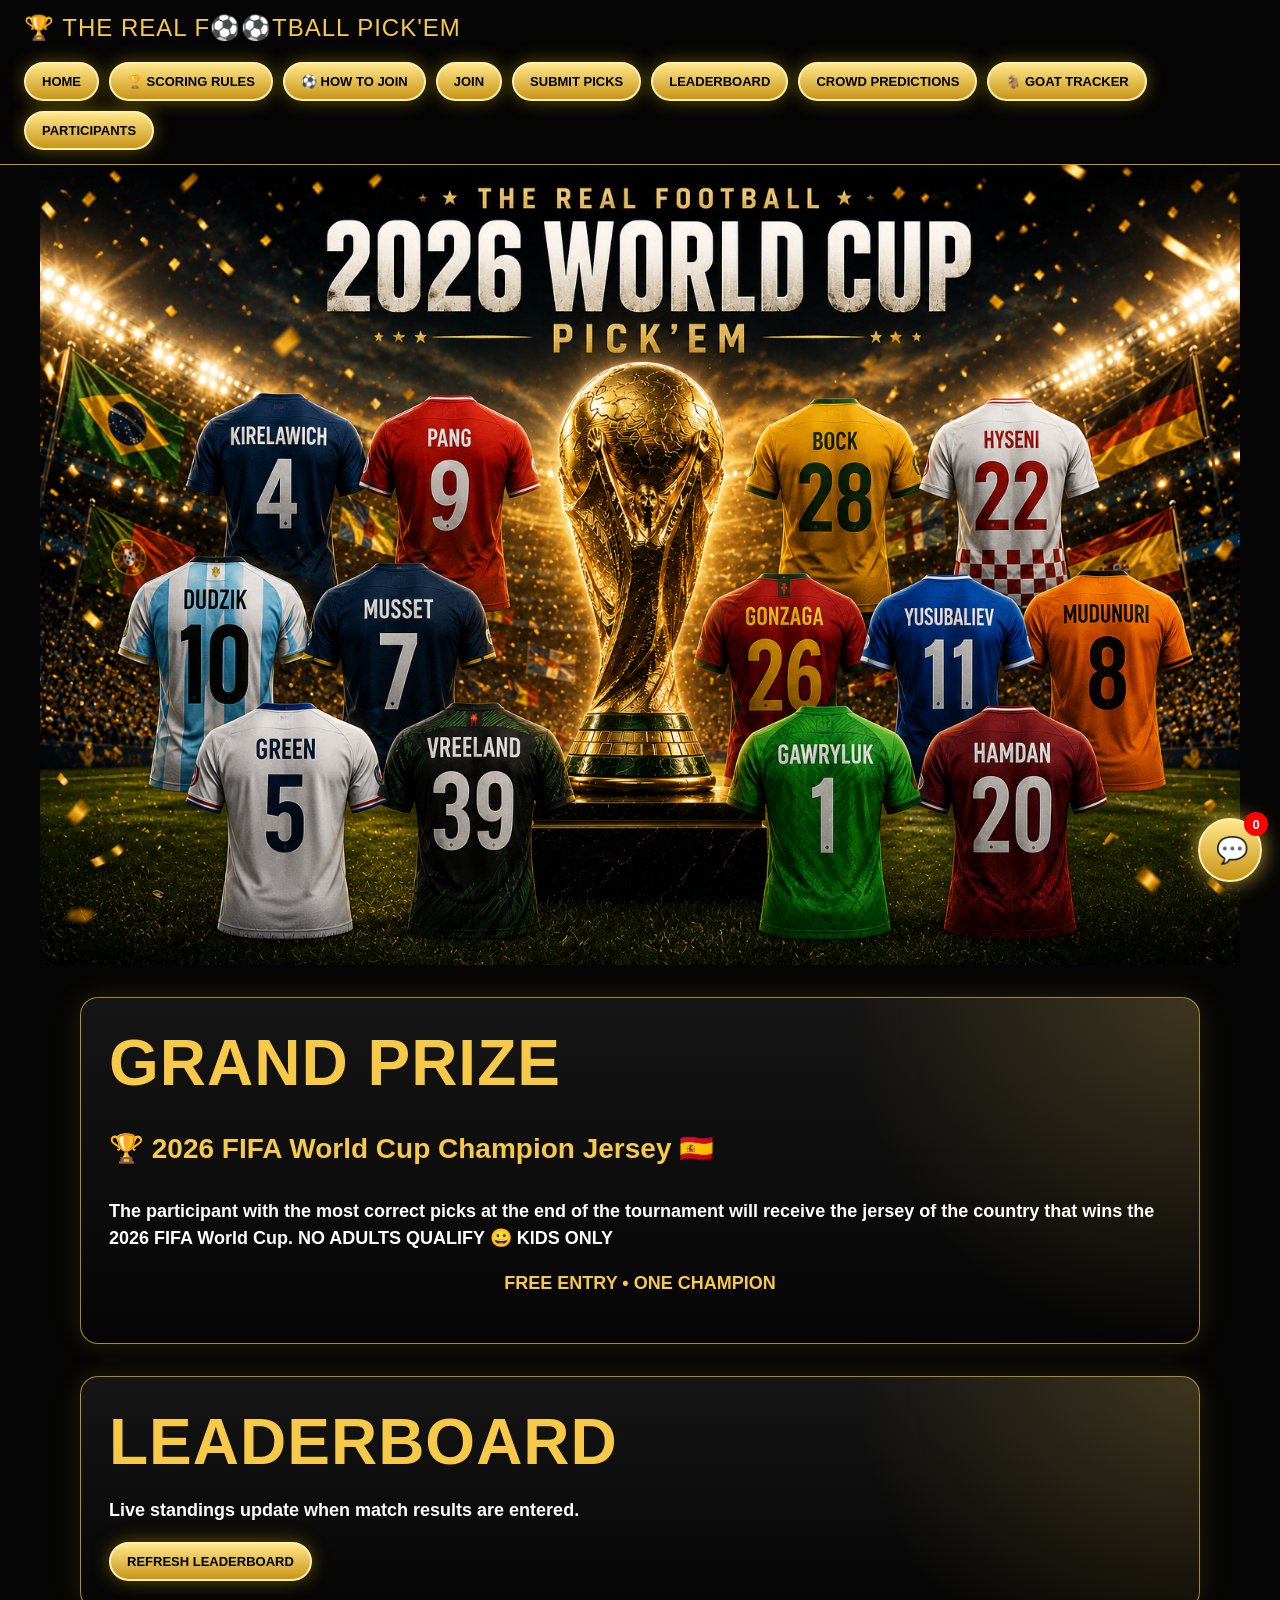
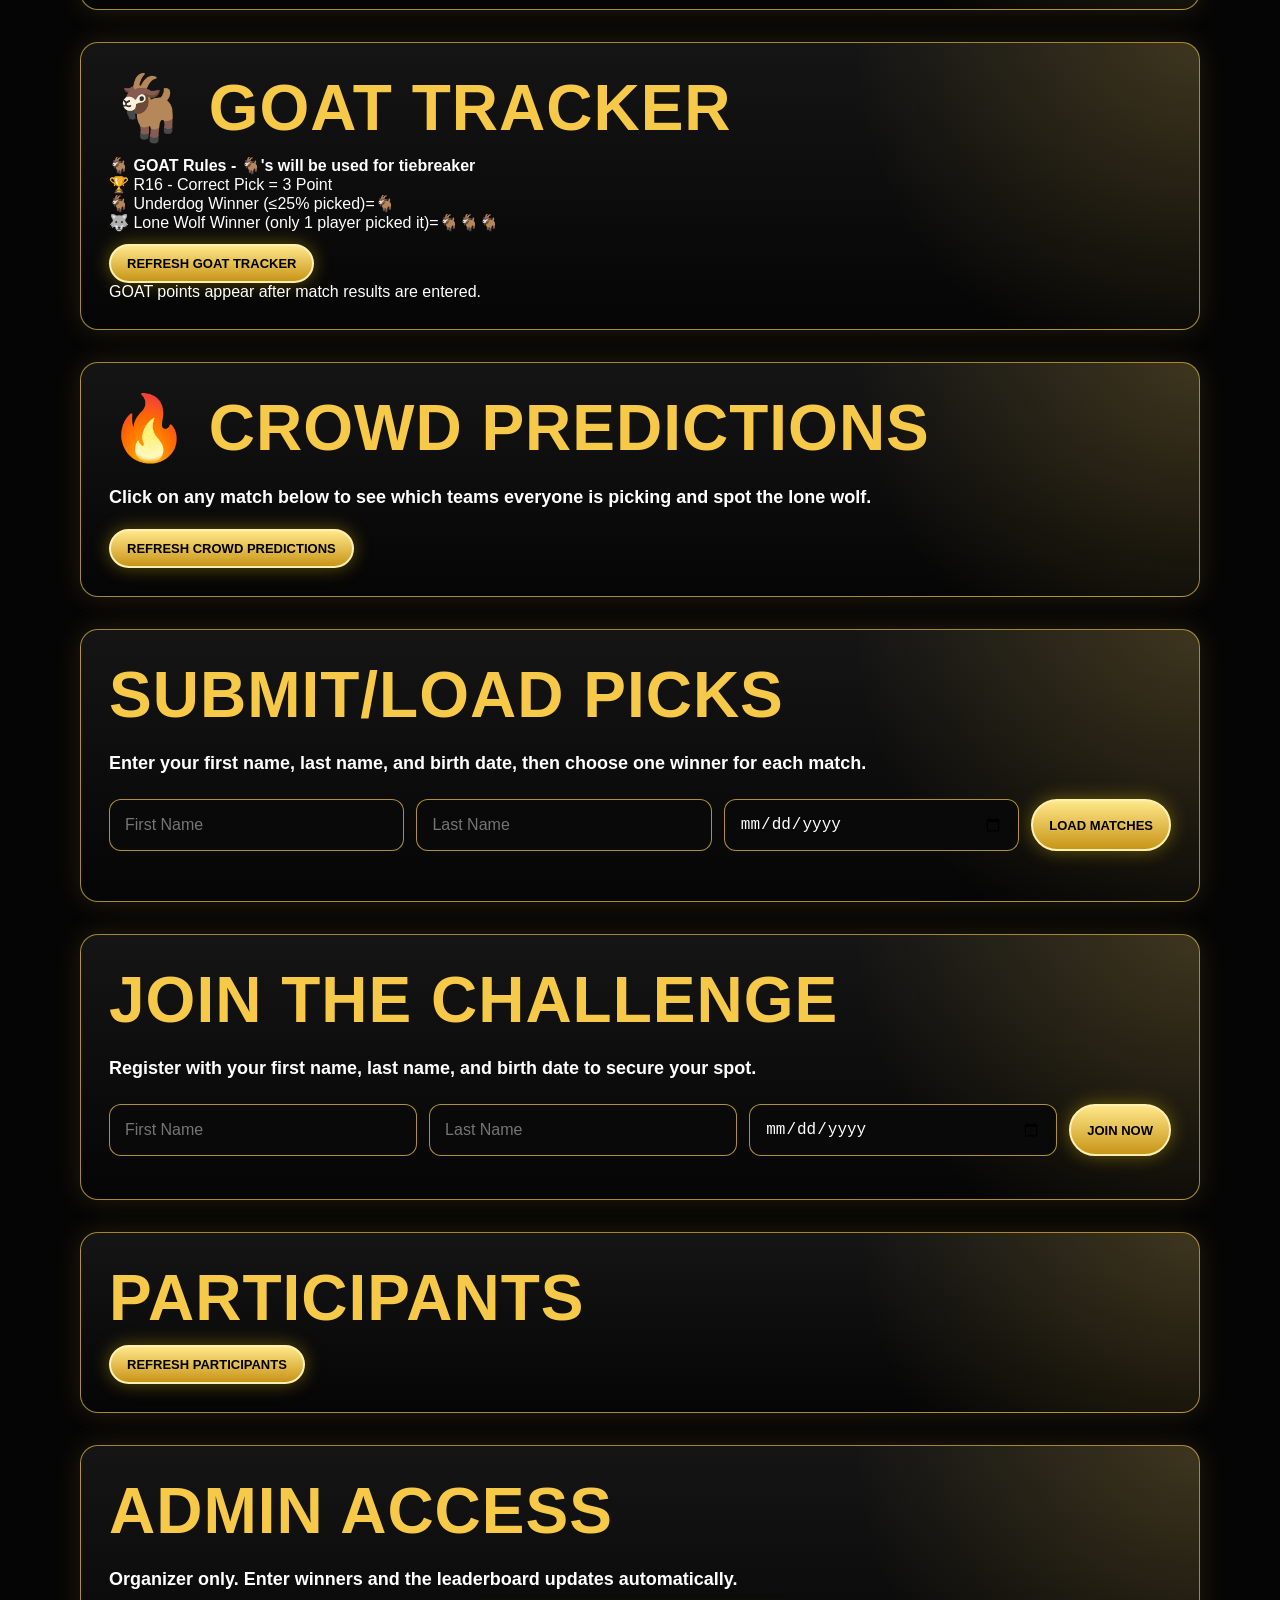
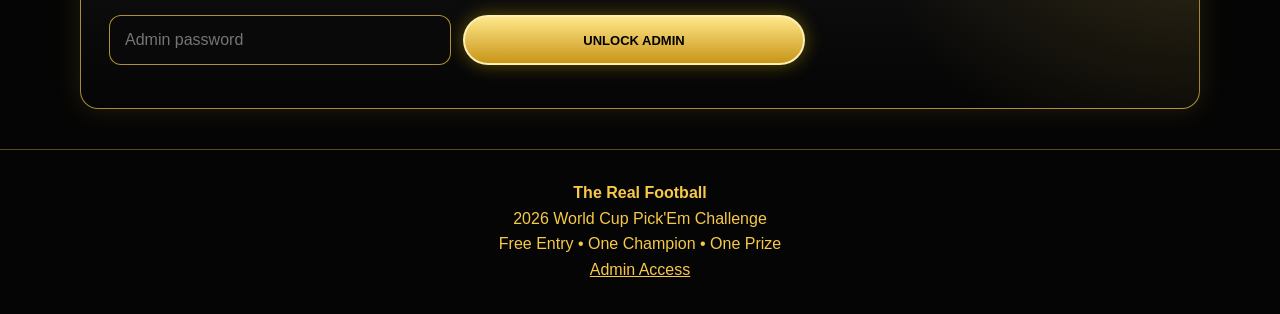
==== commit 87a3959e: "Update match number range in fetch calls" ====
--- a/index.html
+++ b/index.html
@@ -63,7 +63,7 @@
   <h1>🐐 GOAT Tracker</h1>
  <div style="margin-bottom:12px;">
   <strong>🐐 GOAT Rules - 🐐's will be used for tiebreaker</strong><br>
-  🏆 R32 - Correct Pick = 3 Point<br>
+  🏆 R16 - Correct Pick = 3 Point<br>
   🐐 Underdog Winner (≤25% picked)=🐐<br>
   🐺 Lone Wolf Winner (only 1 player picked it)=🐐🐐🐐
 </div>
@@ -297,7 +297,7 @@
 
   currentParticipant = participants[0];
 
-  const mRes = await supabaseFetch("matches?select=*&match_number=gte.73&match_number=lte.88&order=match_number.asc");
+  const mRes = await supabaseFetch("matches?select=*&match_number=gte.89&match_number=lte.96&order=match_number.asc");
   currentMatches = await mRes.json();
 
   const existingRes = await supabaseFetch(`picks?select=match_id,selected_team&participant_id=eq.${currentParticipant.id}`);
@@ -602,7 +602,7 @@
   const el = document.getElementById("crowdPredictionsData");
   el.innerHTML = "Loading...";
 
-  const res = await supabaseFetch("public_picks?select=*&match_number=gte.73&match_number=lte.88&order=match_number.asc");
+  const res = await supabaseFetch("public_picks?select=*&match_number=gte.89&match_number=lte.96&order=match_number.asc");
   const data = await res.json();
 
   if (!Array.isArray(data) || data.length === 0) {
@@ -678,7 +678,7 @@
   const el = document.getElementById("adminResultsData");
   el.innerHTML = "Loading result entry...";
   const [matchRes, resultRes] = await Promise.all([
-    supabaseFetch("matches?select=*&order=match_number.asc"),
+    supabaseFetch("matches?select=*&match_number=gte.89&match_number=lte.96&order=match_number.asc")
     supabaseFetch("results?select=match_id,winning_team")
   ]);
   const matches = await matchRes.json();
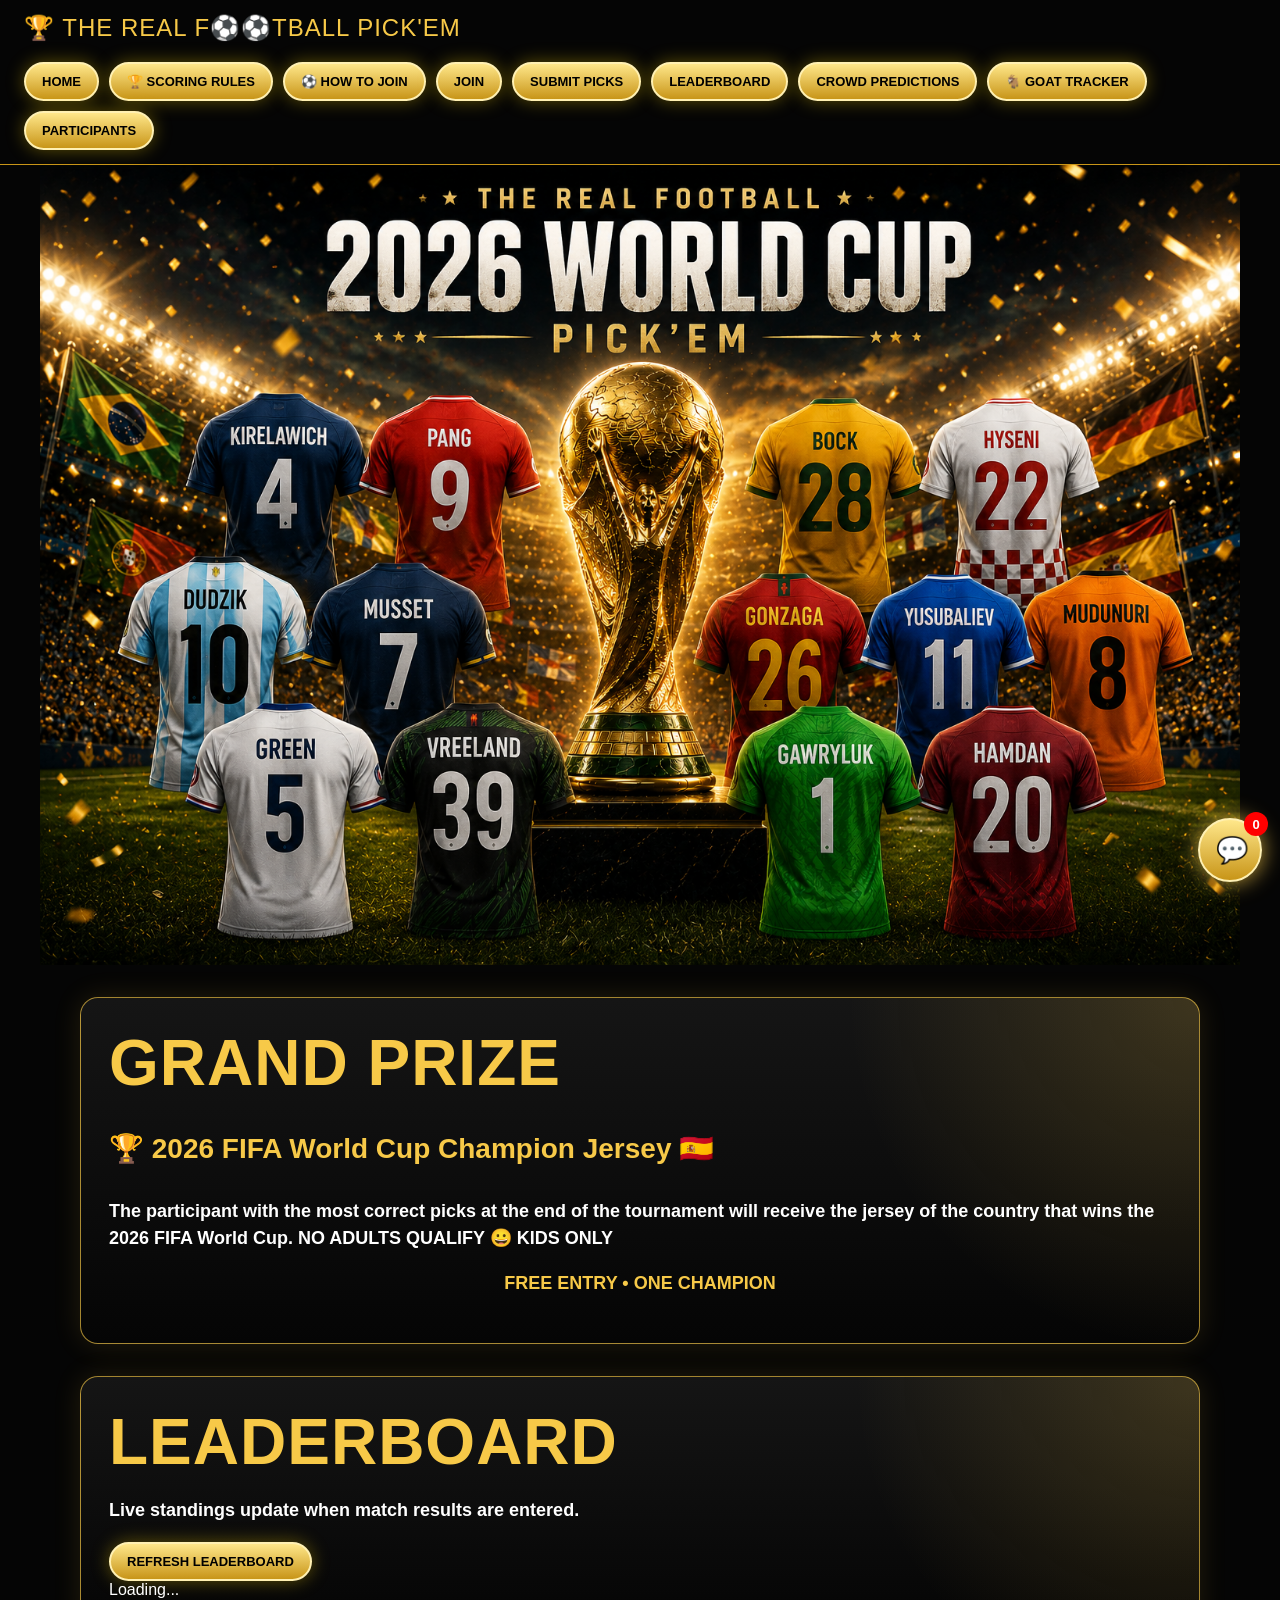
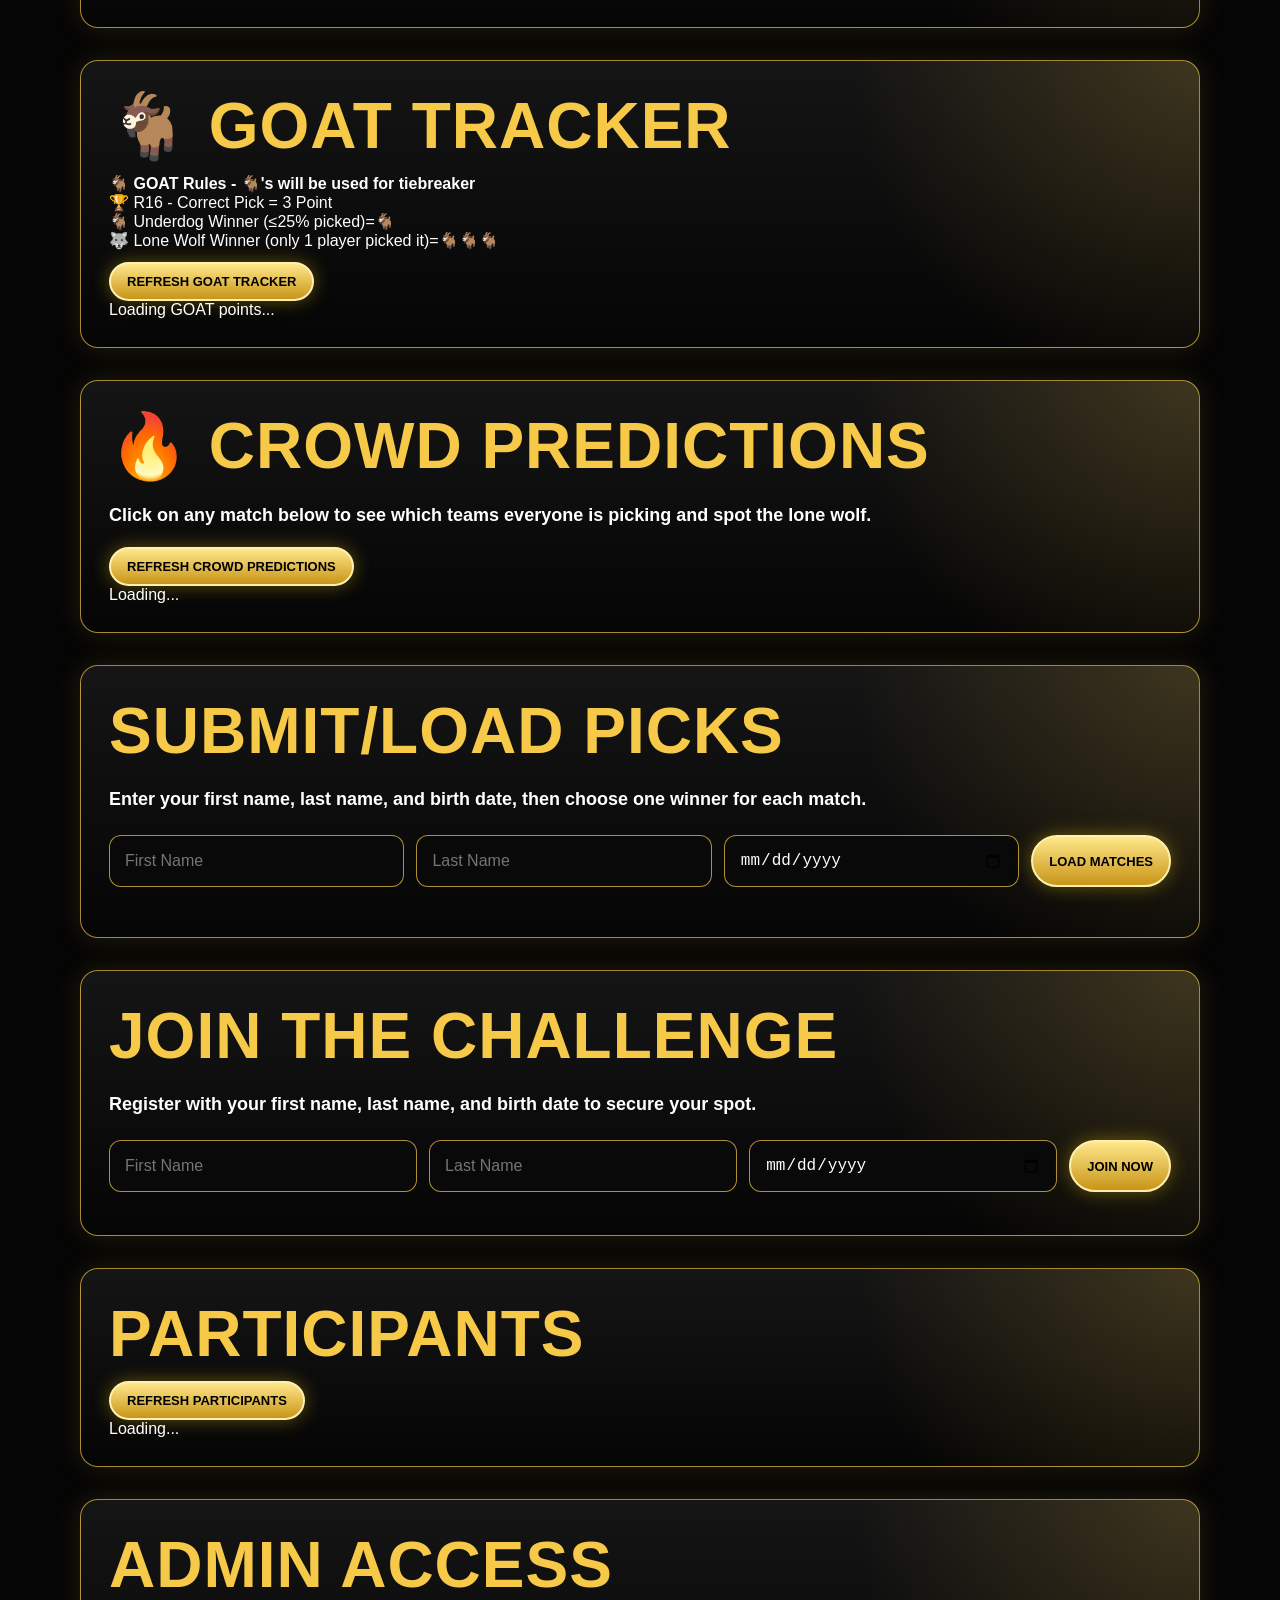
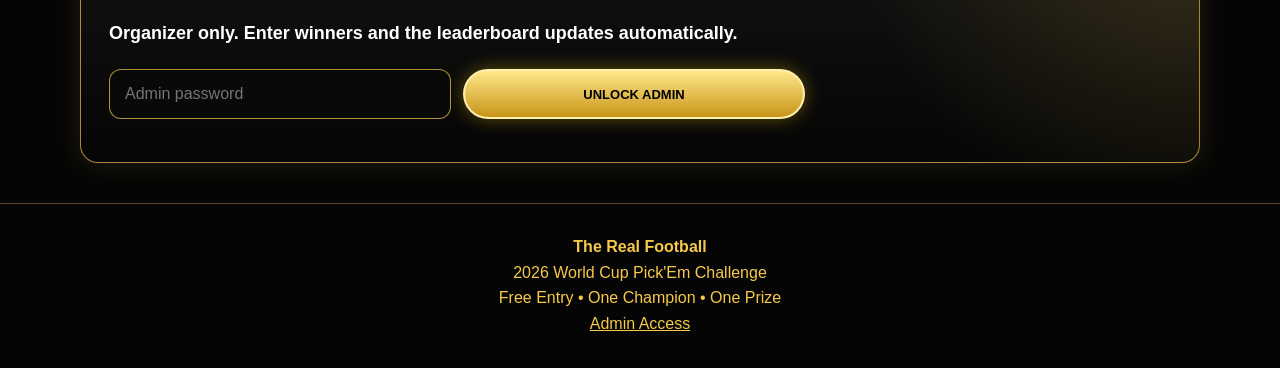
==== commit 50515a5a: "Refactor loadAdminResults function for clarity Refactor loading and displaying admin match results f" ====
--- a/index.html
+++ b/index.html
@@ -677,29 +677,34 @@
 async function loadAdminResults() {
   const el = document.getElementById("adminResultsData");
   el.innerHTML = "Loading result entry...";
+
   const [matchRes, resultRes] = await Promise.all([
-    supabaseFetch("matches?select=*&match_number=gte.89&match_number=lte.96&order=match_number.asc")
+    supabaseFetch("matches?select=*&match_number=gte.89&match_number=lte.96&order=match_number.asc"),
     supabaseFetch("results?select=match_id,winning_team")
   ]);
+
   const matches = await matchRes.json();
   const results = await resultRes.json();
+
   const resultMap = {};
-  if (Array.isArray(results)) results.forEach(r => resultMap[r.match_id] = r.winning_team);
+  if (Array.isArray(results)) {
+    results.forEach(r => resultMap[r.match_id] = r.winning_team);
+  }
 
   el.innerHTML = matches.map(match => {
     const current = resultMap[match.id] || "";
     const options = [match.team_a, match.allow_draw ? "Draw" : null, match.team_b].filter(Boolean);
+
     return `<div class="admin-match">
       <strong>M${match.match_number}:</strong> ${teamLabel(match.team_a)} vs ${teamLabel(match.team_b)}
       <select id="result-${match.id}">
         <option value="">No result yet</option>
-        ${options.map(o => `<option value="${escapeHtml(o)}" ${current === o ? "selected" : ""}>${flags[o] || "⚽"} ${escapeHtml(o)}</option>`).join("")}
+        ${options.map(o => `<option value="${escapeHtml(o)}" ${current === o ? "selected" : ""}>${escapeHtml(o)}</option>`).join("")}
       </select>
       <button onclick="saveResult('${match.id}')">Save Result</button>
     </div>`;
   }).join("");
 }
-
 async function saveResult(matchId) {
   const msg = document.getElementById("adminMessage");
   const value = document.getElementById(`result-${matchId}`).value;
